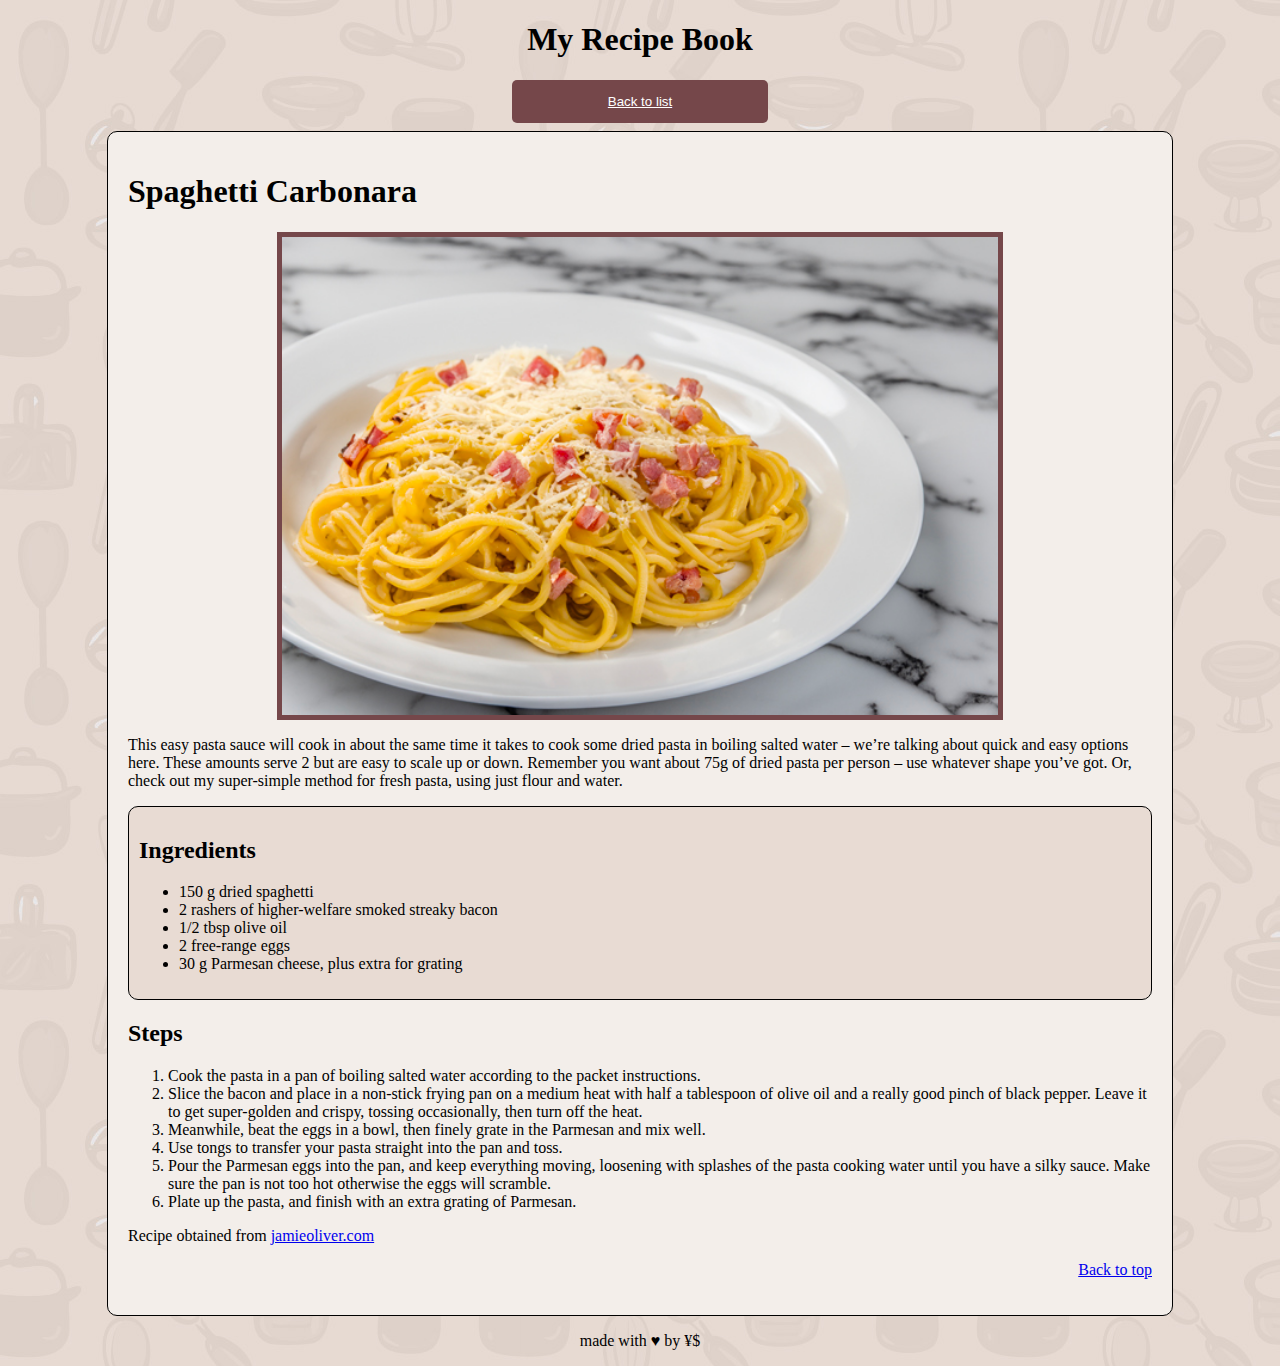
==== carbonara.html @ 516cfc61 "Made a commit, now we need to push it to the remote repository.     git push origin master" ====
<!DOCTYPE html>
<html lang = "en">
    <head>
        <meta charset = "UTF-8">
        <meta name = "viewport" content = "width=device-width, initial-scale=1.0">
        <title>Spaghetti Carbonara</title>
    </head>
    
    <body>
        <link rel = "stylesheet" href = "styles.css">
        <div id = "header">
            <header>
                <h1 id= "recipe-title"> My Recipe Book</h1>
                <div id="header">
                    <header>
                        <a href="index.html">
                            <button type="button"><u>Back to list</u></button>
                        </a>
                    </header>
                </div>
            </header>
        </div>
        <div id="recipe-body">
            <h1> Spaghetti Carbonara</h1>
            <img src = "/img/carbonara.jpg" alt = "Spaghetti Carbonara" id = "recipe-image">
                <p id = "pasta-description" class = "description">This easy pasta sauce will cook in about the same time it takes to cook some dried pasta in boiling salted water – we’re talking about quick and easy options here. These amounts serve 2 but are easy to scale up or down. Remember you want about 75g of dried pasta per person – use whatever shape you’ve got. Or, check out my super-simple method for fresh pasta, using just flour and water.</p>
        

            <div id="Ingredients">
            <h2>Ingredients</h2>
                <ul>
                    <li>150 g dried spaghetti</li>
                    <li id = "red-text">2 rashers of higher-welfare smoked streaky bacon</li>
                    <li>1/2 tbsp olive oil</li>
                    <li>2 free-range eggs</li>
                    <li>30 g Parmesan cheese, plus extra for grating</li>
                </ul>
            </div>

            <div id = "steps">
                <h2>Steps</h2>
                <ol>
                    <li>Cook the pasta in a pan of boiling salted water according to the packet instructions.
                    </li>
                    <li id = "red-text"> Slice the bacon and place in a non-stick frying pan on a medium heat with half a tablespoon of olive oil and a really good pinch of black pepper. Leave it to get super-golden and crispy, tossing occasionally, then turn off the heat.</li>
                    <li>Meanwhile, beat the eggs in a bowl, then finely grate in the Parmesan and mix well.
                    </li>
                    <li>Use tongs to transfer your pasta straight into the pan and toss.
                    </li>
                    <li>Pour the Parmesan eggs into the pan, and keep everything moving, loosening with splashes of the pasta cooking water until you have a silky sauce. Make sure the pan is not too hot otherwise the eggs will scramble.</li>
                    <li>Plate up the pasta, and finish with an extra grating of Parmesan.
                    </li>
                </ol>
            </div>

            <p id = "small-text">Recipe obtained from <a href="https://www.jamieoliver.com">jamieoliver.com</a></p>
            <p id = "callback-top"><a href="carbonara.html#header">Back to top</a></p>
        </div>

            <footer>
                <p id = "bottom-text">made with &#9829 by ¥$</p>
            </footer>
    </body>
</html>
---- styles.css ----
body {
    background-image: url(img/background.jpg);
    font-family: cursive;
    margin: 0;
    padding: 0;
}
#Ingredients {
    background-color: #e8dbd3;
    padding: 10px;
    border: 1px solid #000;
    border-radius: 10px;
}

#recipe-body {
    background-color: #f3eeea;
    padding: 20px;
    border: 1px solid #000;
    border-radius: 10px;
    max-width: 80%; /* or max-width: 80%; for a responsive design */
    margin: 0 auto;
}

#small-text {
    text-align: left;
}

#callback-top {
    text-align: right;

}

#bottom-text{
    text-align: center;
}

button {
    background-color: #75474a;
    color: white;
    padding: 14px 20px;
    margin: 8px auto; /* Changed from 8px 0 to 8px auto */
    border: none;
    cursor: pointer;
    width: 20%;
    border-radius: 5px;
    display: block; /* Added this line */
}

button:hover {
    background-color: #a37f7f;
}

#recipe-title {
    text-align: center;
    font-size: 2em;
}

#recipe-image {
    display: block;
    margin-left: auto;
    margin-right: auto;
    width: 70%;
    border: #75474a 5px solid;
}

html {
    scroll-behavior: smooth;
}
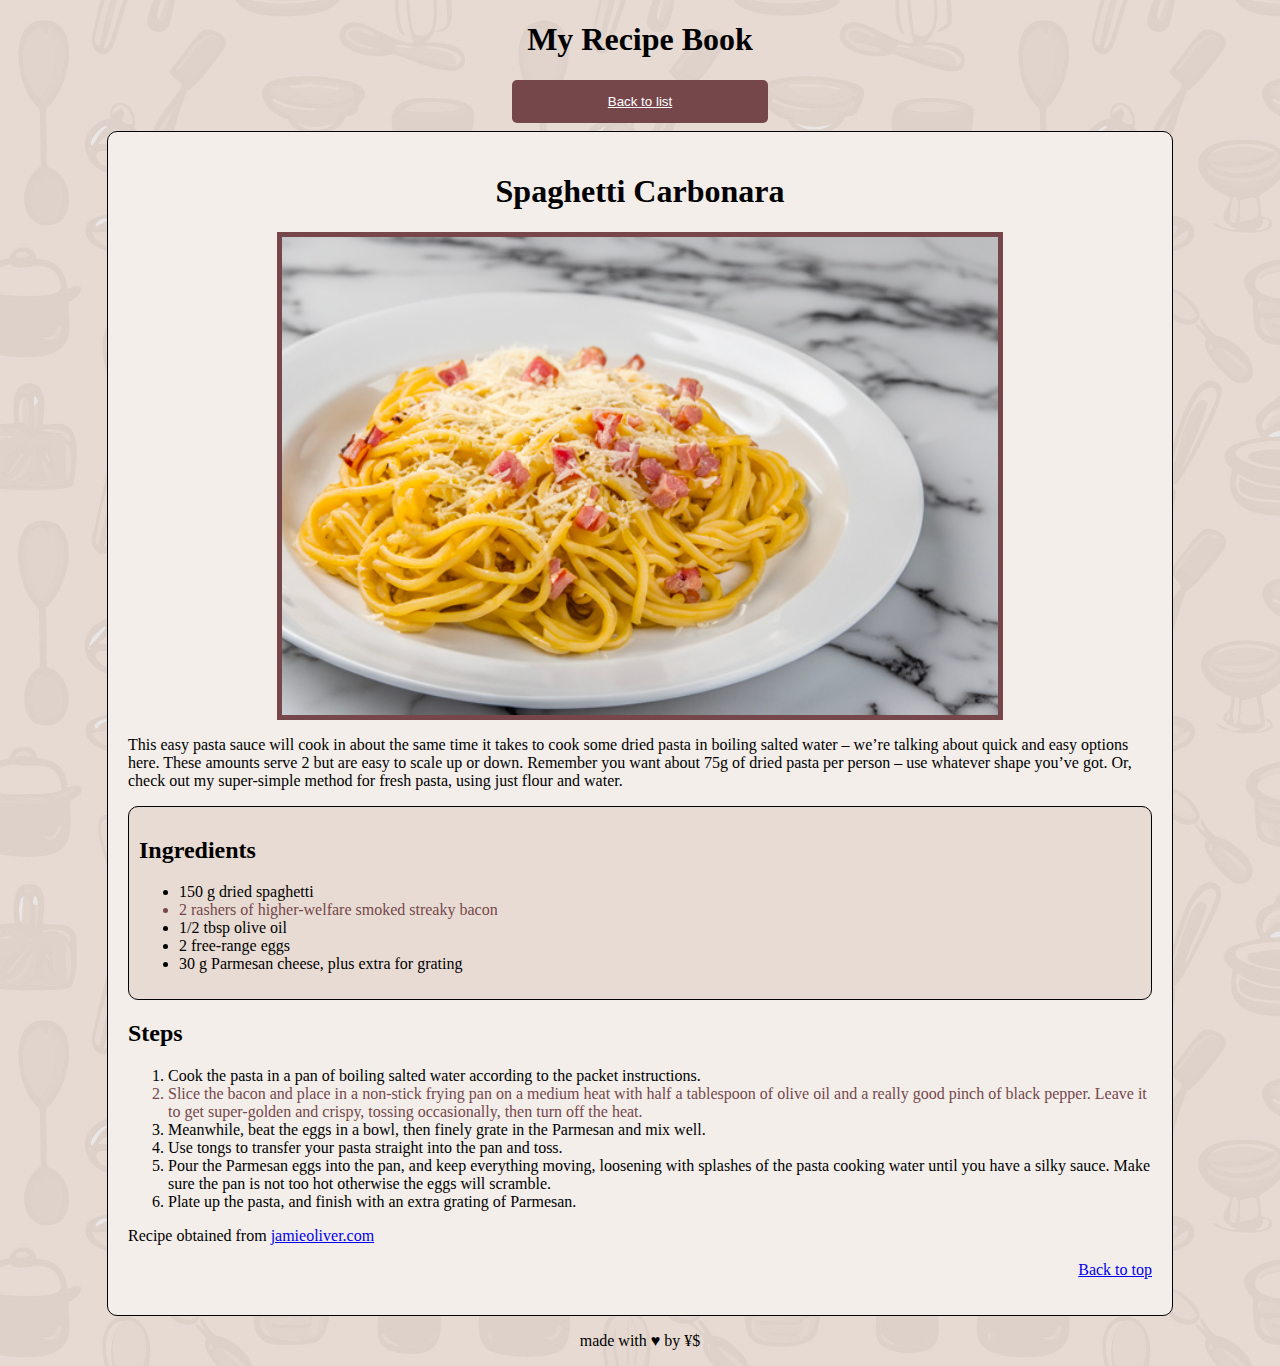
==== commit 7df20f37: "Update carbonara.html and index.html with CSS classes and IDs" ====
--- a/carbonara.html
+++ b/carbonara.html
@@ -21,7 +21,7 @@
             </header>
         </div>
         <div id="recipe-body">
-            <h1> Spaghetti Carbonara</h1>
+            <h1 id="recipe-name" class="centered" > Spaghetti Carbonara</h1>
             <img src = "/img/carbonara.jpg" alt = "Spaghetti Carbonara" id = "recipe-image">
                 <p id = "pasta-description" class = "description">This easy pasta sauce will cook in about the same time it takes to cook some dried pasta in boiling salted water – we’re talking about quick and easy options here. These amounts serve 2 but are easy to scale up or down. Remember you want about 75g of dried pasta per person – use whatever shape you’ve got. Or, check out my super-simple method for fresh pasta, using just flour and water.</p>
         
@@ -30,7 +30,7 @@
             <h2>Ingredients</h2>
                 <ul>
                     <li>150 g dried spaghetti</li>
-                    <li id = "red-text">2 rashers of higher-welfare smoked streaky bacon</li>
+                    <li class = "red-text">2 rashers of higher-welfare smoked streaky bacon</li>
                     <li>1/2 tbsp olive oil</li>
                     <li>2 free-range eggs</li>
                     <li>30 g Parmesan cheese, plus extra for grating</li>
@@ -42,7 +42,7 @@
                 <ol>
                     <li>Cook the pasta in a pan of boiling salted water according to the packet instructions.
                     </li>
-                    <li id = "red-text"> Slice the bacon and place in a non-stick frying pan on a medium heat with half a tablespoon of olive oil and a really good pinch of black pepper. Leave it to get super-golden and crispy, tossing occasionally, then turn off the heat.</li>
+                    <li class = "red-text"> Slice the bacon and place in a non-stick frying pan on a medium heat with half a tablespoon of olive oil and a really good pinch of black pepper. Leave it to get super-golden and crispy, tossing occasionally, then turn off the heat.</li>
                     <li>Meanwhile, beat the eggs in a bowl, then finely grate in the Parmesan and mix well.
                     </li>
                     <li>Use tongs to transfer your pasta straight into the pan and toss.
--- a/styles.css
+++ b/styles.css
@@ -64,4 +64,13 @@
 
 html {
     scroll-behavior: smooth;
-}+}
+
+.centered{
+    text-align: center;
+}
+
+.red-text {
+    color: #75474a;
+}
+
